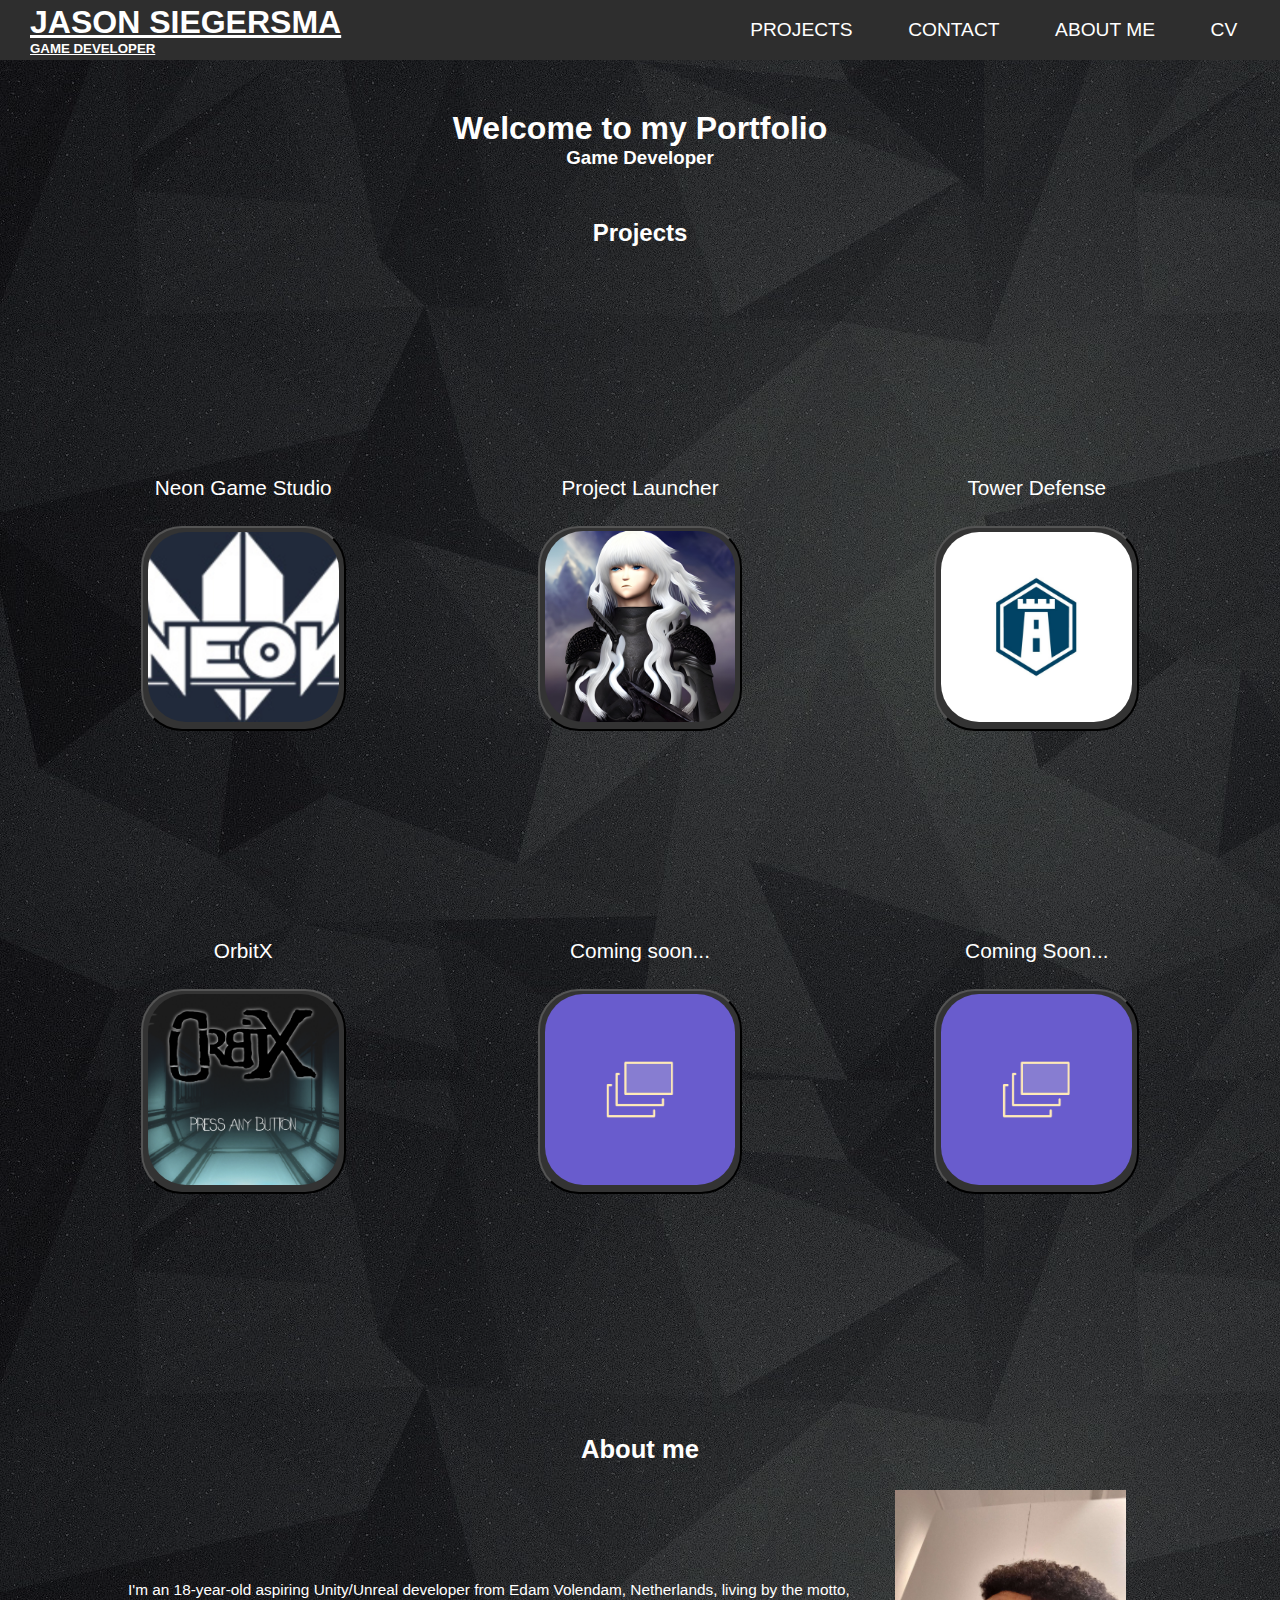
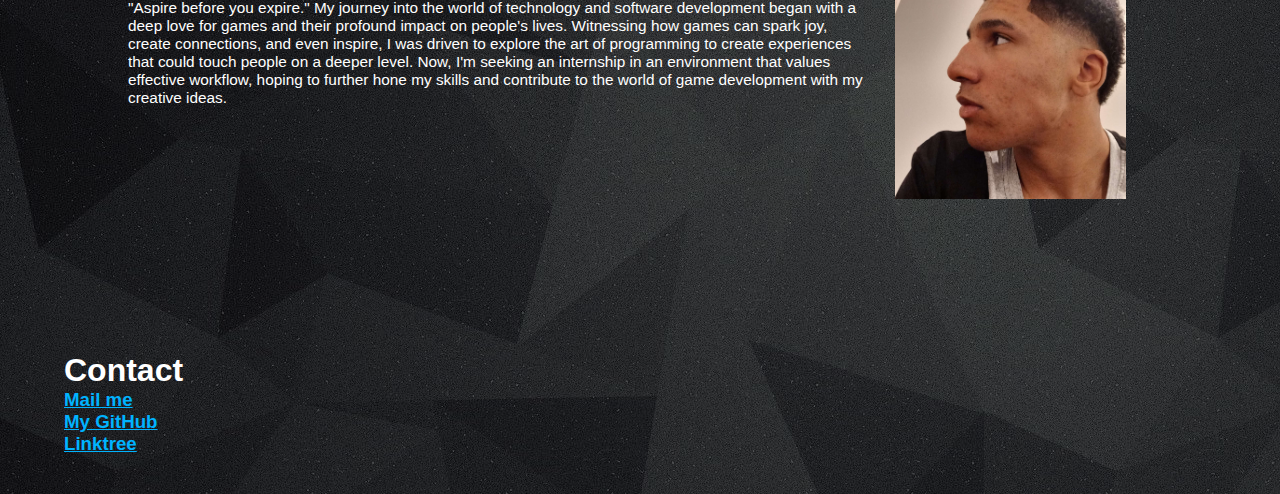
==== index.html @ 089be85c "some fixes and added CV button" ====
<!DOCTYPE html>
<html lang="en">

<head>
    <meta charset="UTF-8">
    <meta http-equiv="X-UA-Compatible" content="IE=edge">
    <meta name="viewport" content="width=device-width, initial-scale=1.0">
    <title>Jason Siegersma</title>
    <link rel="stylesheet" href="Style.css">
    <script defer src="modal.js"></script>
</head>

<body>
    <nav>
        <a href="index.html" class="homepageredirect">
            <h1 class="name">
                Jason Siegersma
            </h1>
            <h5>Game Developer</h5>
        </a>
        <div class="menu">
            <a class="nav-items" href="#projects">Projects</a>
            <a class="nav-items" href="#contact">Contact</a>
            <a class="nav-items" href="#bottomsection">About Me</a>
            <a class="nav-items" href="img/CV.png">CV</a>
        </div>

    </nav>
    <div class="introHeader">
        <h1>
            Welcome to my Portfolio
        </h1>
        <h3>
            Game Developer
        </h3>
    </div>


    <div id="projects" class="projects">
        <h2>Projects</h2>
        <div class="project-wrapper">
            <div class="projects-inner">
                <div class="proj-container">
                    <p class="title">Neon Game Studio</p>
                    <a href="NGSproject.html">
                        <button id="myBtn" class="myBtn"><img class="modal-image"
                                src="img/neongamestudiologo.jpg"></button>
                    </a>
                    <div id="myModal" class="modal">
                        <div class="modal-content">`
                            <span id="close" class="close">&times;</span>




                        </div>
                    </div>
                </div>
            </div>

            <div class="projects-inner">
                <div class="proj-container">
                    <p class="title">Project Launcher</p>
                    <button id="myBtn2" class="myBtn"><img class="modal-image" src="img/gamelauncher.jpg"></button>
                    <div id="myModal2" class="modal">
                        <div class="modal-content">
                            <span id="close" class="close2">&times;</span>
                            <h1 class="modal-title">Game Launcher
                            </h1>
                            <ul class="box">
                                <div>
                                    <h2>Intro</h2>
                                    <div class="modal-island">
                                        <p class="modal-text">
                                            The development of the game launcher in C# was quite a challenge, but I
                                            managed to make some great strides. I chose C# initially because it works
                                            well with the Unreal Engine, which is what I used for the game. I had to
                                            work with the WebClient class and the GitHub API to make the downloading and
                                            extraction process smooth.

                                            <br>
                                            <br>

                                            At the beginning, I had to set up the environment carefully and make sure
                                            the UI components were working smoothly. One of the trickiest parts was
                                            getting the download feature right. I had to figure out how to handle file
                                            downloads, extractions, and potential errors. Adding the SaveFileDialog was
                                            a game-changer because it made it possible for users to choose where to save
                                            their downloads.
                                        </p>
                                        <div class="modal-imgs">
                                            <img src="img/GameLauncher/GameBoot.jpg" />
                                        </div>
                                        <br>
                                        <br>
                                    </div>
                                    <h2>Development</h2>
                                    <div class="modal-island">
                                        <p class="modal-text">
                                            As the development process unfolded, ensuring seamless compatibility of
                                            various components, including the progress bar, necessitated persistent
                                            troubleshooting and diligent debugging efforts. Moreover, the intricate
                                            handling of exceptions, notably the NullReferenceException, demanded a
                                            comprehensive understanding of the code's intricacies and meticulous
                                            attention to detail.

                                            <br>
                                            <br>

                                            As we kept working, we ran into some issues with the progress bar and had to
                                            spend some time troubleshooting and debugging(The progress bar will be
                                            readded later). Dealing with exceptions like
                                            the NullReferenceException was a bit tricky, and we had to pay close
                                            attention to the details in the code.
                                        </p>
                                        <div class="modal-imgs">
                                            <img src="img/GameLauncher/Gamelauncher.jpg" />
                                        </div>
                                    </div>
                                    <h2>Code/Conclusion</h2>
                                    <div class="modal-island">
                                        <p class="modal-text">
                                            We also had some trouble with files getting locked during the build process.
                                            It taught us the importance of managing resources properly and handling file
                                            access carefully. We had to go deep into the build process to make sure
                                            nothing was causing problems.

                                            <br>
                                            <br>

                                            Despite these challenges, we adopted an iterative approach, did a lot of
                                            testing, and learned a great deal about C# and the GitHub API. This project
                                            has really shown us the importance of perseverance, creative
                                            problem-solving, and paying attention to detail, especially in a
                                            college-level software development setting.
                                        </p>
                                        <div class="modal-imgs">
                                            <img src="img/GameLauncher/GLCode.jpg" />
                                        </div>
                                    </div>
                                    <a href="https://github.com/j5x/ProjectLauncher" target="_blank">GitHub</a>
                                </div>
                            </ul>
                        </div>
                    </div>
                </div>
            </div>

            <div class="projects-inner">
                <div class="proj-container">
                    <p class="title">Tower Defense</p>
                    <button id="myBtn3" class="myBtn"><img class="modal-image" src="img/towerdefenselogo.jpg"></button>
                    <div id="myModal3" class="modal">
                        <div class="modal-content">
                            <span class="close3" id="close">&times;</span>
                            <h1 class="modal-title">Tower Defense</h1>
                            <h5 class="modal-subtitle">-College Project-</h5>
                            <a href="https://github.com/j5x/BO-TD" target="_blank">GitHub</a>
                            <h1>Tower Defense Game</h1>
                            <br>
                            <h2>Introduction</h2>
                            <div class="modal-island">
                                <p class="modal-text">


                                    Developing the Tower Defense game in Unity presented various challenges that I
                                    successfully tackled. I opted for Unity as it provides a versatile platform for game
                                    development. Understanding the intricacies of the Unity engine and C# programming
                                    was
                                    fundamental in creating a smooth gaming experience. Implementing effective tower
                                    management systems and enemy AI were key highlights of the development process.
                                </p>
                                <div class="modal-imgs">
                                    <img src="img/towerdefense.PNG" />
                                </div>
                            </div>

                            <h2>Development</h2>
                            <div class="modal-island">
                                <p class="modal-text">

                                    Throughout the development phase, ensuring seamless integration of diverse game
                                    components such as tower mechanics, enemy behavior, and wave spawning required
                                    meticulous debugging and persistent testing. Handling complex AI behaviors and
                                    optimizing game performance were essential aspects that I focused on during the
                                    development process.

                                    The iterative approach adopted during the game's construction allowed for thorough
                                    testing and debugging, resulting in a robust and engaging gameplay experience for
                                    users.
                                    Addressing performance bottlenecks and refining gameplay mechanics were integral
                                    parts
                                    of the development journey.
                                </p>
                                <div class="modal-imgs">
                                    <img src="img/TowerDefense/EnemySpawnercode.png" />
                                </div>
                            </div>
                            <h2> Conclusion </h2>
                            <div class="modal-island">
                                <p class="modal-text">

                                    Developing the Tower Defense game was a valuable learning experience, showcasing my
                                    ability to navigate complex game development challenges. The project highlighted the
                                    significance of comprehensive testing, effective debugging, and a deep understanding
                                    of
                                    Unity and C# programming principles. It underscored the importance of perseverance
                                    and
                                    attention to detail in delivering a high-quality gaming experience for players.
                                </p>
                                <div class="modal-imgs">
                                    <img src="img/TowerDefense/Bulletcode.png" />
                                </div>
                            </div>

                        </div>
                    </div>
                </div>
            </div>

            <div class="projects-inner">
                <div class="proj-container">
                    <p class="title">OrbitX</p>
                    <button id="myBtn1" class="myBtn"><img class="modal-image" src="img/orbitx.png"></button>
                    <div id="myModal1" class="modal">
                        <div class="modal-content">
                            <span id="close" class="close1">&times;</span>
                            <h1 class="modal-title">OrbitX</h1>
                            <ul class="box">
                                <div>
                                    <h2>BO-Space Project: Adventure Horror Game</h2>
                                    <div class="modal-island">
                                        <p class="modal-text">



                                            The BO-Space project was a collaborative effort assigned to a group of Game
                                            Developers and Artists, tasked with creating a game within 8 weeks to
                                            showcase their current skills. As part of Group 9, we embarked on developing
                                            an Adventure Horror game, with the overarching theme centered around space
                                            exploration. Our collective aim was to deliver an immersive gaming
                                            experience that would resonate with players and push the boundaries of our
                                            capabilities.

                                        </p>
                                        <div class="modal-imgs">
                                            <img src="img/orbitx.png" />
                                        </div>
                                    </div>
                                    <h2>Development</h2>
                                    <div class="modal-island">
                                        <p class="modal-text">

                                            During the development phase, my primary focus revolved around crafting the
                                            game's AI and defining its behavior to create an intense and gripping
                                            gameplay experience. Leveraging my expertise in AI programming, I dedicated
                                            myself to designing and implementing complex AI systems that were integral
                                            to the game's suspenseful and immersive atmosphere. I collaborated closely
                                            with the team to ensure that the AI seamlessly integrated with the game's
                                            narrative and mechanics, contributing to a cohesive and engaging player
                                            experience.
                                        </p>
                                        <div class="modal-imgs">
                                            <iframe width="560" height="315"
                                                src="https://www.youtube.com/embed/pBwwZd9RuRs?si=XeWOAHSLZca20SJA"
                                                title="YouTube video player" frameborder="0"
                                                allow="accelerometer; autoplay; clipboard-write; encrypted-media; gyroscope; picture-in-picture; web-share"
                                                allowfullscreen></iframe>
                                        </div>

                                    </div>
                                    <a href="https://github.com/MikeHuijgen/BO_Space" target="_blank">GitHub</a>
                                </div>
                            </ul>
                        </div>
                    </div>
                </div>
            </div>

            <div class="projects-inner">
                <div class="proj-container">
                    <p class="title">Coming soon...</p>
                    <button id="myBtn4" class="myBtn"><img class="modal-image" src="img/placeholder-image.png"></button>
                    <div id="myModal4" class="modal">
                        <div class="modal-content">
                            <span class="close4" id="close">&times;</span>
                            <h1 class="modal-title">Coming Soon...</h1>
                            <h5 class="modal-subtitle">-Coming Soon...</h5>
                            <br></br>
                            <p class="modal-text"></p>
                        </div>
                    </div>
                </div>
            </div>
            <div class="projects-inner">
                <div class="proj-container">
                    <p class="title">Coming Soon...</p>
                    <button id="myBtn5" class="myBtn"><img class="modal-image" src="img/placeholder-image.png"></button>
                    <div id="myModal5" class="modal">
                        <div class="modal-content">
                            <span class="close5" id="close">&times;</span>
                            <h1 class="modal-title">Coming Soon...</h1>
                            <h5 class="modal-subtitle">Coming Soon...</h5>
                            <br></br>
                            <p class="modal-text"></p>
                        </div>
                    </div>
                </div>
            </div>
        </div>
    </div>
    <div class="middlesection">

    </div>

    <div id="bottomsection">
        <h1>About me</h1>
        <div class="aboutMe">
            <p>
                I'm an 18-year-old aspiring Unity/Unreal developer from Edam Volendam, Netherlands, living by the
                motto, "Aspire before you expire."
                My journey into the world of technology and software development
                began with a deep love for games and their profound impact on people's lives. Witnessing how games
                can
                spark joy, create connections, and even inspire, I was driven to explore the art of programming to
                create experiences that could touch people on a deeper level. Now, I'm seeking an internship in an
                environment that values effective workflow, hoping to further hone my skills and contribute to the world
                of game development with my creative ideas. 
            </p>
            <img src="img/juslikemefr.png" />

        </div>


        <footer class="footer" id="contact">
            <h1 id="contact-info">Contact</h1>
            <h3 id="contacth3">
                <a href="siegersmajason@gmail.com">Mail me</a>
                <br>
                <a href="https://github.com/j5x">My GitHub</a>
                <br>
                <a href="https://linktr.ee/jsnx2k">Linktree</a>

            </h3>
            
        </footer>
    </div>
</body>

</html>
---- Style.css ----
body {
    background-color: rgb(20, 20, 120);
    background-size: cover;
    background: linear-gradient(rgba(0, 0, 0, 0.6), rgba(0, 0, 0, 0.6)), url("img/greybackground.jpg");
    font-family: sans-serif;
    color: white;
    
}

* {
    box-sizing: border-box;
    margin: 0;
    padding: 0;
    font-family: 'Gill Sans', 'Gill Sans MT', Calibri, 'Trebuchet MS', sans-serif;

}

a{
    color: rgb(0, 179, 255);
    
}
a:hover{
    background-color: rgba(255, 255, 255, 0.349);
}
.homepageredirect{
    color: white;
}



nav {
    display: block;
    left: 0;
    top: 0;
    text-transform: uppercase;
    padding: 30px;
    position: sticky;
    z-index: 1;
    display: flex;
    flex-direction: row;
    justify-content: space-between;
    align-items: center;
    background: rgb(46, 46, 46);
    height: 5vh;
    margin-bottom: 2%;
}
.menu{
    background: none;
    display: flex;
    flex-direction: row;
    gap: 30px;

}
.nav-items{
    background: none;
    color: white;
    text-decoration: none;
    font-size: 120%;
    padding: 1vw;
}

.nav-items:hover{
    cursor: pointer;
    text-decoration: underline;

}
.introHeader {
    text-align: center;
    margin: 50px;
}


.projects{
    width: 100%;
    padding-bottom: 5vw;
    color:white;    
}

.projects>h2 {
    text-align: center;
    
}
.projects>h3{
    text-align:center;
    padding: 1vw;
}
.project-wrapper{
    display: grid;
    justify-content: space-evenly;
    grid-template-columns: repeat(3, 1fr);
    gap: 1vw;
    
    padding: 4vw;
}

.projects-inner {
    height: 50vh;
    display: flex;
    justify-content: center;
    width: 100%;
    align-items: center;
}

.proj-container>.title {
    margin-top: .5vw;
    font-size: 130%;

}


.proj-container {
    margin-top: 20vh;
    display: flex;
    flex-flow: column;
    justify-content: center;
    align-items: center;
    padding: 5vw;
    

}
.modal {
    display: none;
    position: fixed;
    z-index: 1;
    padding-top: 5vw;
    left: 0;
    top: 0;
    width: 100%;
    height: 100%;
    overflow: auto;
    background-color: rgb(0, 0, 0);
    background-color: rgba(0, 0, 0, 0.4);
    
}
.box{
    display: flex;
}
.boxlist{
    display: flex;
    align-items: flex-end;
    flex-direction: column;
}
.modal-content {
    background-color: #333;
    margin: auto;
    display: flex;
    flex-direction: column;
    padding: 2vw;
    border: 1px solid #888;
    width: 80%;
    height: auto;
    font-size: 20px;
    align-items: flex-start;
    
}
.modal-content > ul{
    padding: 10px;
    
    
}

.modal-island {
    display: flex;
    flex-wrap: wrap;
}

.modal-island .modal-text {
    flex: 3 300px;
    padding: 15px;

}

.modal-island .modal-imgs {
    flex: 1 280px;
    display: flex;
    flex-wrap: wrap;
}

.modal-island .modal-imgs > img {
    max-width: 100%;
}



.modal-subtitle{
    margin-top: 5px;
}


#close {
    color: #aaaaaa;
    align-self: flex-end;
    float: right;
    font-size: 28px;
    font-weight: bold;
  }
  .close:hover,
.close:focus {
  color: #000;
  text-decoration: none;
  cursor: pointer;
}

.myBtn:hover{
    transform: scale(1.05);   
}

.myBtn{
    aspect-ratio: 1/1;
    border-radius: 20%;
    background-color: #333;
    margin:2vw;
    transition: 100ms;
}

.modal-image{
    width: 95%;
    height: 95%;
    border-radius: 20%;
    object-fit: cover;
}

.image-container {
    position: fixed;
    inset: 0;
    z-index: -1;
    display: flex;
    justify-content: center;
    align-items: center;
    background:rgba(0, 0, 0, 0.71);
}
.image-container.active {
    z-index: 99;
}
.middlesection{
    height: 5vh;
}
#bottomsection{
    display: flex;
    flex-direction: column;
    align-items: center;
   
}

#bottomsection > h1{
    padding-top: 5vw;
    font-size: 2vw;
}

.aboutMe{
    height: 40vh;
    padding: 10vw;
    display: flex;
    align-items: center;
    font-size:1.2vw;


    
}
.aboutMe > img{
    max-width:40vw;
    height: 40vh;
    padding: 2vw;
    
}
.aboutMe > p{
    font-size: 1.2vw;
}
.footer{
   display: flex;
   flex-direction: column;
   padding-left: 5vw;
   padding-top: 10vw;
   padding-bottom: 3vw;
   
   align-self: flex-start;
   
 
   
}
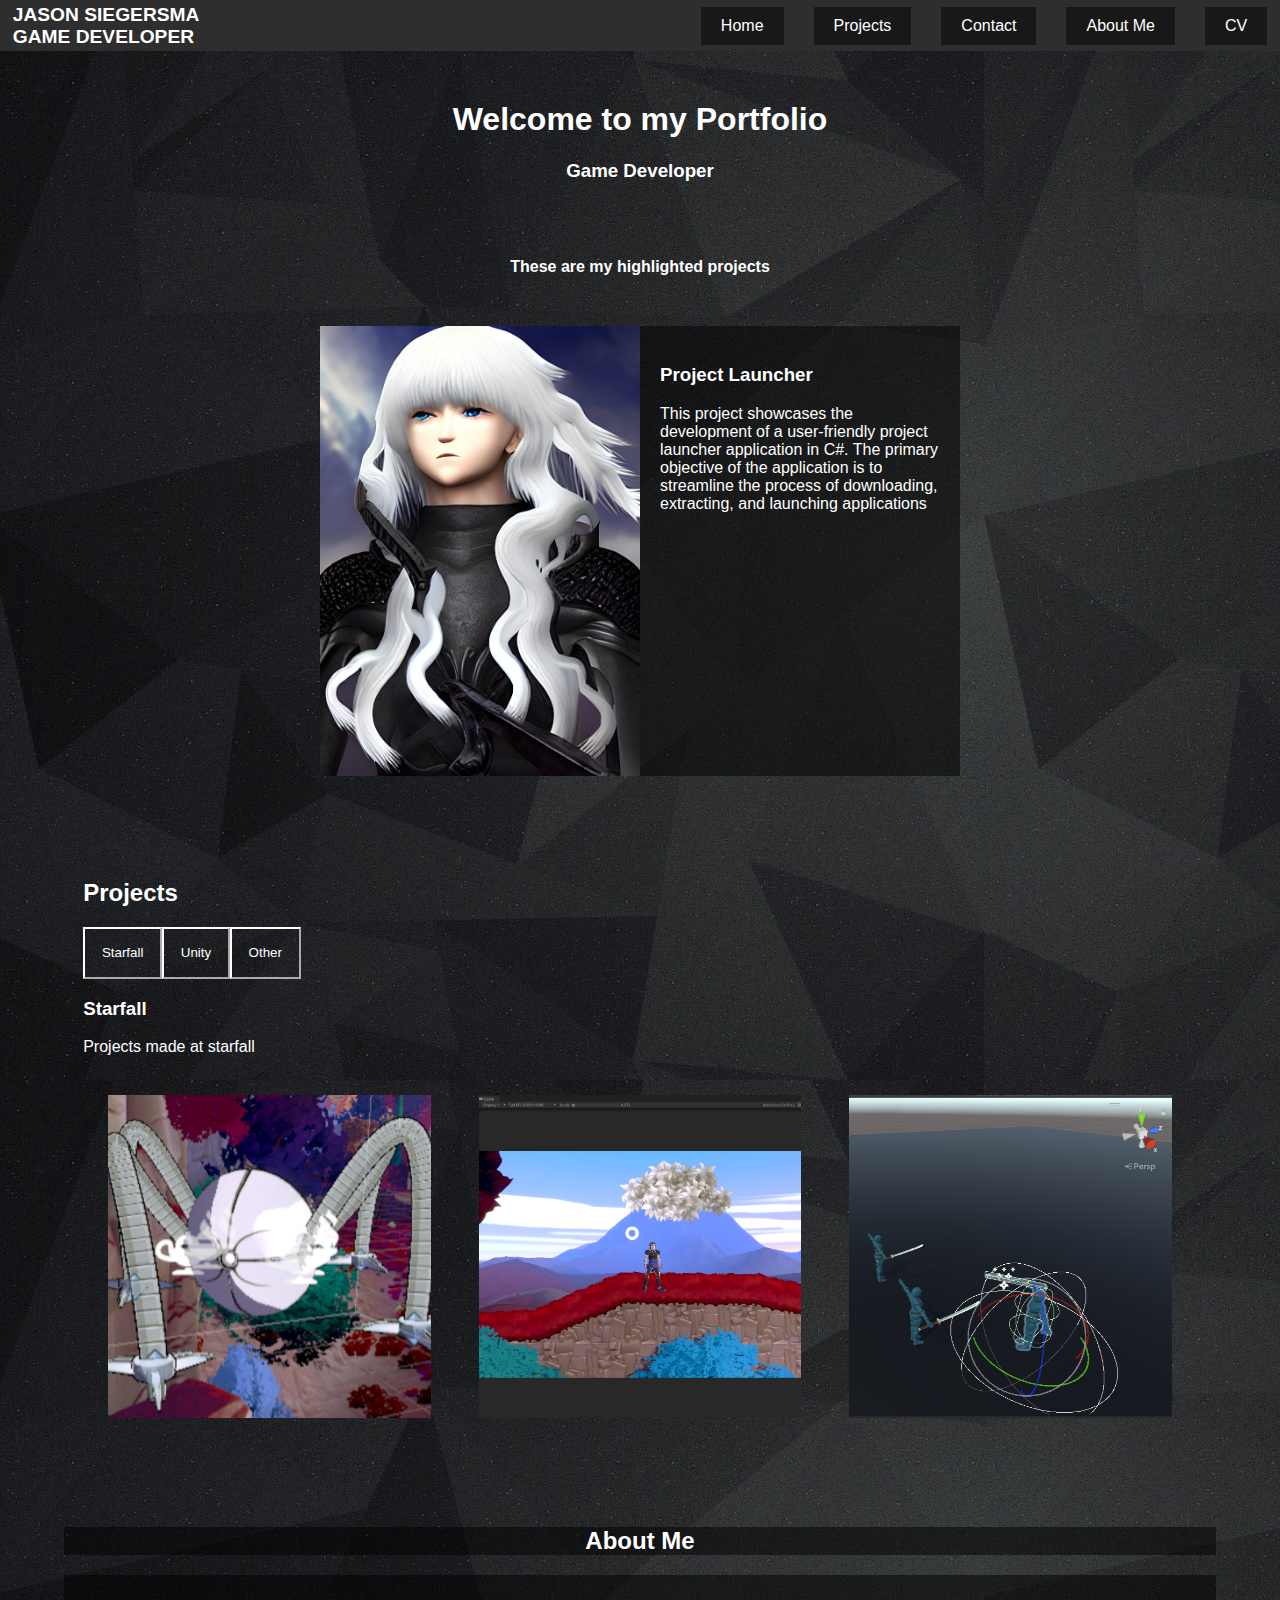
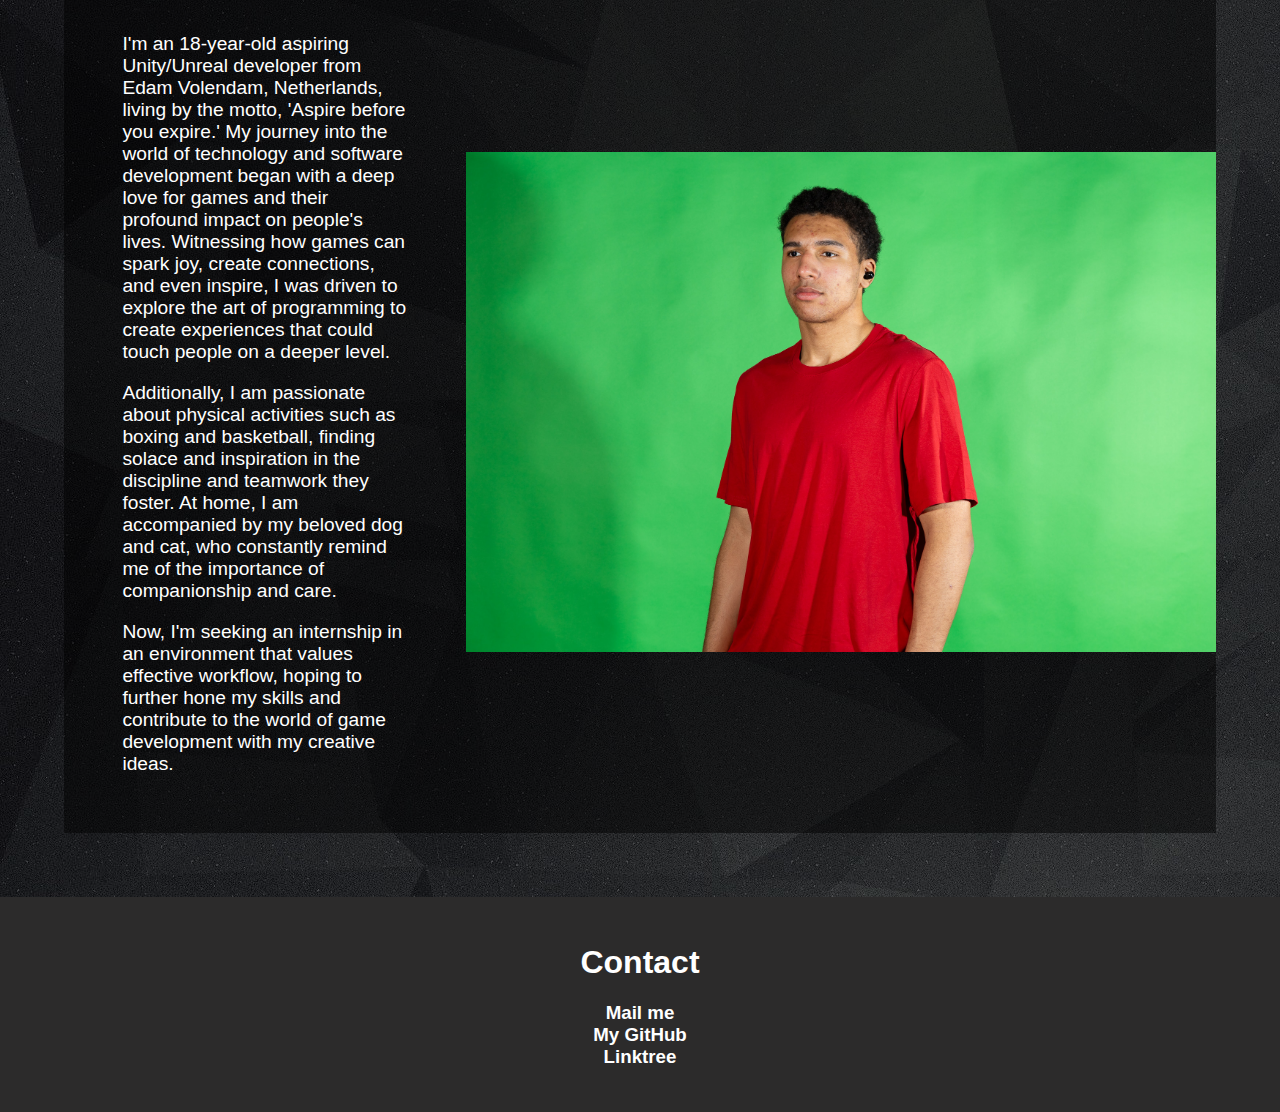
==== commit 11d74848: "Finalized product" ====
--- a/index.html
+++ b/index.html
@@ -6,26 +6,31 @@
     <meta http-equiv="X-UA-Compatible" content="IE=edge">
     <meta name="viewport" content="width=device-width, initial-scale=1.0">
     <title>Jason Siegersma</title>
-    <link rel="stylesheet" href="Style.css">
-    <script defer src="modal.js"></script>
+    <link rel="stylesheet" href="style2.css">
+    <script defer src="script.js"></script>
 </head>
 
 <body>
     <nav>
-        <a href="index.html" class="homepageredirect">
-            <h1 class="name">
-                Jason Siegersma
-            </h1>
-            <h5>Game Developer</h5>
-        </a>
+        <div class="name">
+            <a href="index.html">
+                <h2>Jason Siegersma <br> Game Developer
+                </h2>
+            </a>
+        </div>
         <div class="menu">
-            <a class="nav-items" href="#projects">Projects</a>
-            <a class="nav-items" href="#contact">Contact</a>
-            <a class="nav-items" href="#bottomsection">About Me</a>
+            <button class="nav-items" onclick="window.location.href='index.html'">Home</button>
+            <button class="nav-items" onclick="window.location.href='#services'">Projects</button>
+            <button class="nav-items" onclick="window.location.href='#contact'">Contact</button>
+            <button class="nav-items" onclick="window.location.href='#about'">About Me</button>
             <a class="nav-items" href="img/CV.png">CV</a>
         </div>
 
     </nav>
+
+
+
+
     <div class="introHeader">
         <h1>
             Welcome to my Portfolio
@@ -33,317 +38,168 @@
         <h3>
             Game Developer
         </h3>
-    </div>
-
-
-    <div id="projects" class="projects">
-        <h2>Projects</h2>
-        <div class="project-wrapper">
-            <div class="projects-inner">
-                <div class="proj-container">
-                    <p class="title">Neon Game Studio</p>
-                    <a href="NGSproject.html">
-                        <button id="myBtn" class="myBtn"><img class="modal-image"
-                                src="img/neongamestudiologo.jpg"></button>
-                    </a>
-                    <div id="myModal" class="modal">
-                        <div class="modal-content">`
-                            <span id="close" class="close">&times;</span>
-
-
-
-
-                        </div>
+        <br>
+        <br>
+        <h4>These are my highlighted projects</h4>
+    </div>
+    <div class="slider-container">
+        <div class="slider-content">
+            <a href="projectlauncher.html">
+                <div class="slide-content">
+                    <img src="img/gamelauncher.jpg" alt="Image 1">
+                    <div class="text-content">
+                        <h3>Project Launcher</h3>
+                        <p>This project showcases the development of a user-friendly project launcher application in C#.
+                            The primary objective of the application is to streamline the process of downloading,
+                            extracting, and launching applications</p>
                     </div>
                 </div>
-            </div>
-
-            <div class="projects-inner">
-                <div class="proj-container">
-                    <p class="title">Project Launcher</p>
-                    <button id="myBtn2" class="myBtn"><img class="modal-image" src="img/gamelauncher.jpg"></button>
-                    <div id="myModal2" class="modal">
-                        <div class="modal-content">
-                            <span id="close" class="close2">&times;</span>
-                            <h1 class="modal-title">Game Launcher
-                            </h1>
-                            <ul class="box">
-                                <div>
-                                    <h2>Intro</h2>
-                                    <div class="modal-island">
-                                        <p class="modal-text">
-                                            The development of the game launcher in C# was quite a challenge, but I
-                                            managed to make some great strides. I chose C# initially because it works
-                                            well with the Unreal Engine, which is what I used for the game. I had to
-                                            work with the WebClient class and the GitHub API to make the downloading and
-                                            extraction process smooth.
-
-                                            <br>
-                                            <br>
-
-                                            At the beginning, I had to set up the environment carefully and make sure
-                                            the UI components were working smoothly. One of the trickiest parts was
-                                            getting the download feature right. I had to figure out how to handle file
-                                            downloads, extractions, and potential errors. Adding the SaveFileDialog was
-                                            a game-changer because it made it possible for users to choose where to save
-                                            their downloads.
-                                        </p>
-                                        <div class="modal-imgs">
-                                            <img src="img/GameLauncher/GameBoot.jpg" />
-                                        </div>
-                                        <br>
-                                        <br>
-                                    </div>
-                                    <h2>Development</h2>
-                                    <div class="modal-island">
-                                        <p class="modal-text">
-                                            As the development process unfolded, ensuring seamless compatibility of
-                                            various components, including the progress bar, necessitated persistent
-                                            troubleshooting and diligent debugging efforts. Moreover, the intricate
-                                            handling of exceptions, notably the NullReferenceException, demanded a
-                                            comprehensive understanding of the code's intricacies and meticulous
-                                            attention to detail.
-
-                                            <br>
-                                            <br>
-
-                                            As we kept working, we ran into some issues with the progress bar and had to
-                                            spend some time troubleshooting and debugging(The progress bar will be
-                                            readded later). Dealing with exceptions like
-                                            the NullReferenceException was a bit tricky, and we had to pay close
-                                            attention to the details in the code.
-                                        </p>
-                                        <div class="modal-imgs">
-                                            <img src="img/GameLauncher/Gamelauncher.jpg" />
-                                        </div>
-                                    </div>
-                                    <h2>Code/Conclusion</h2>
-                                    <div class="modal-island">
-                                        <p class="modal-text">
-                                            We also had some trouble with files getting locked during the build process.
-                                            It taught us the importance of managing resources properly and handling file
-                                            access carefully. We had to go deep into the build process to make sure
-                                            nothing was causing problems.
-
-                                            <br>
-                                            <br>
-
-                                            Despite these challenges, we adopted an iterative approach, did a lot of
-                                            testing, and learned a great deal about C# and the GitHub API. This project
-                                            has really shown us the importance of perseverance, creative
-                                            problem-solving, and paying attention to detail, especially in a
-                                            college-level software development setting.
-                                        </p>
-                                        <div class="modal-imgs">
-                                            <img src="img/GameLauncher/GLCode.jpg" />
-                                        </div>
-                                    </div>
-                                    <a href="https://github.com/j5x/ProjectLauncher" target="_blank">GitHub</a>
-                                </div>
-                            </ul>
-                        </div>
+            </a>
+        </div>
+    </div>
+    <div class="slider-container">
+        <div class="slider-content">
+            <a href="#services">
+                <div class="slide-content">
+                    <img src="img/neongamestudiologo.jpg" alt="Image 1">
+                    <div class="text-content">
+                        <h3>Neon Game Studio</h3>
+                        <p>Our Unannounced Game as a Service is a 2D Metroidvania experience for local co-op play,
+                            inspired by beloved 1980s cartoons.
+                            It operates as a constantly evolving game, offering an expanding open world, engaging
+                            storylines, and character customization.
+                            Join up to 4 players as you embark on cooperative adventures and exciting missions,
+                            uncovering the mysteries of the game's world while customizing your characters with 1980s
+                            nostalgia.</p>
                     </div>
                 </div>
-            </div>
-
-            <div class="projects-inner">
-                <div class="proj-container">
-                    <p class="title">Tower Defense</p>
-                    <button id="myBtn3" class="myBtn"><img class="modal-image" src="img/towerdefenselogo.jpg"></button>
-                    <div id="myModal3" class="modal">
-                        <div class="modal-content">
-                            <span class="close3" id="close">&times;</span>
-                            <h1 class="modal-title">Tower Defense</h1>
-                            <h5 class="modal-subtitle">-College Project-</h5>
-                            <a href="https://github.com/j5x/BO-TD" target="_blank">GitHub</a>
-                            <h1>Tower Defense Game</h1>
-                            <br>
-                            <h2>Introduction</h2>
-                            <div class="modal-island">
-                                <p class="modal-text">
-
-
-                                    Developing the Tower Defense game in Unity presented various challenges that I
-                                    successfully tackled. I opted for Unity as it provides a versatile platform for game
-                                    development. Understanding the intricacies of the Unity engine and C# programming
-                                    was
-                                    fundamental in creating a smooth gaming experience. Implementing effective tower
-                                    management systems and enemy AI were key highlights of the development process.
-                                </p>
-                                <div class="modal-imgs">
-                                    <img src="img/towerdefense.PNG" />
-                                </div>
-                            </div>
-
-                            <h2>Development</h2>
-                            <div class="modal-island">
-                                <p class="modal-text">
-
-                                    Throughout the development phase, ensuring seamless integration of diverse game
-                                    components such as tower mechanics, enemy behavior, and wave spawning required
-                                    meticulous debugging and persistent testing. Handling complex AI behaviors and
-                                    optimizing game performance were essential aspects that I focused on during the
-                                    development process.
-
-                                    The iterative approach adopted during the game's construction allowed for thorough
-                                    testing and debugging, resulting in a robust and engaging gameplay experience for
-                                    users.
-                                    Addressing performance bottlenecks and refining gameplay mechanics were integral
-                                    parts
-                                    of the development journey.
-                                </p>
-                                <div class="modal-imgs">
-                                    <img src="img/TowerDefense/EnemySpawnercode.png" />
-                                </div>
-                            </div>
-                            <h2> Conclusion </h2>
-                            <div class="modal-island">
-                                <p class="modal-text">
-
-                                    Developing the Tower Defense game was a valuable learning experience, showcasing my
-                                    ability to navigate complex game development challenges. The project highlighted the
-                                    significance of comprehensive testing, effective debugging, and a deep understanding
-                                    of
-                                    Unity and C# programming principles. It underscored the importance of perseverance
-                                    and
-                                    attention to detail in delivering a high-quality gaming experience for players.
-                                </p>
-                                <div class="modal-imgs">
-                                    <img src="img/TowerDefense/Bulletcode.png" />
-                                </div>
-                            </div>
-
-                        </div>
+            </a>
+        </div>
+    </div>
+
+    <div class="slider-container">
+        <div class="slider-content">
+            <a href="Bo-Space.html">
+                <div class="slide-content">
+                    <img src="img/OrbitX/orbitx.png" alt="Image 1">
+                    <div class="text-content">
+                        <h3>OrbitX</h3>
+                        <p>The BO-Space project was a collaborative effort assigned to a group of Game Developers and
+                            Artists, tasked with creating a game within 8 weeks to showcase their current skills. As
+                            part of Group 9, we embarked on developing an Adventure Horror game, with the overarching
+                            theme centered around space exploration. Our collective aim was to deliver an immersive
+                            gaming experience that would resonate with players and push the boundaries of our
+                            capabilities.</p>
                     </div>
                 </div>
-            </div>
-
-            <div class="projects-inner">
-                <div class="proj-container">
-                    <p class="title">OrbitX</p>
-                    <button id="myBtn1" class="myBtn"><img class="modal-image" src="img/orbitx.png"></button>
-                    <div id="myModal1" class="modal">
-                        <div class="modal-content">
-                            <span id="close" class="close1">&times;</span>
-                            <h1 class="modal-title">OrbitX</h1>
-                            <ul class="box">
-                                <div>
-                                    <h2>BO-Space Project: Adventure Horror Game</h2>
-                                    <div class="modal-island">
-                                        <p class="modal-text">
-
-
-
-                                            The BO-Space project was a collaborative effort assigned to a group of Game
-                                            Developers and Artists, tasked with creating a game within 8 weeks to
-                                            showcase their current skills. As part of Group 9, we embarked on developing
-                                            an Adventure Horror game, with the overarching theme centered around space
-                                            exploration. Our collective aim was to deliver an immersive gaming
-                                            experience that would resonate with players and push the boundaries of our
-                                            capabilities.
-
-                                        </p>
-                                        <div class="modal-imgs">
-                                            <img src="img/orbitx.png" />
-                                        </div>
-                                    </div>
-                                    <h2>Development</h2>
-                                    <div class="modal-island">
-                                        <p class="modal-text">
-
-                                            During the development phase, my primary focus revolved around crafting the
-                                            game's AI and defining its behavior to create an intense and gripping
-                                            gameplay experience. Leveraging my expertise in AI programming, I dedicated
-                                            myself to designing and implementing complex AI systems that were integral
-                                            to the game's suspenseful and immersive atmosphere. I collaborated closely
-                                            with the team to ensure that the AI seamlessly integrated with the game's
-                                            narrative and mechanics, contributing to a cohesive and engaging player
-                                            experience.
-                                        </p>
-                                        <div class="modal-imgs">
-                                            <iframe width="560" height="315"
-                                                src="https://www.youtube.com/embed/pBwwZd9RuRs?si=XeWOAHSLZca20SJA"
-                                                title="YouTube video player" frameborder="0"
-                                                allow="accelerometer; autoplay; clipboard-write; encrypted-media; gyroscope; picture-in-picture; web-share"
-                                                allowfullscreen></iframe>
-                                        </div>
-
-                                    </div>
-                                    <a href="https://github.com/MikeHuijgen/BO_Space" target="_blank">GitHub</a>
-                                </div>
-                            </ul>
-                        </div>
-                    </div>
-                </div>
-            </div>
-
-            <div class="projects-inner">
-                <div class="proj-container">
-                    <p class="title">Coming soon...</p>
-                    <button id="myBtn4" class="myBtn"><img class="modal-image" src="img/placeholder-image.png"></button>
-                    <div id="myModal4" class="modal">
-                        <div class="modal-content">
-                            <span class="close4" id="close">&times;</span>
-                            <h1 class="modal-title">Coming Soon...</h1>
-                            <h5 class="modal-subtitle">-Coming Soon...</h5>
-                            <br></br>
-                            <p class="modal-text"></p>
-                        </div>
-                    </div>
-                </div>
-            </div>
-            <div class="projects-inner">
-                <div class="proj-container">
-                    <p class="title">Coming Soon...</p>
-                    <button id="myBtn5" class="myBtn"><img class="modal-image" src="img/placeholder-image.png"></button>
-                    <div id="myModal5" class="modal">
-                        <div class="modal-content">
-                            <span class="close5" id="close">&times;</span>
-                            <h1 class="modal-title">Coming Soon...</h1>
-                            <h5 class="modal-subtitle">Coming Soon...</h5>
-                            <br></br>
-                            <p class="modal-text"></p>
-                        </div>
-                    </div>
-                </div>
-            </div>
-        </div>
-    </div>
-    <div class="middlesection">
-
-    </div>
-
-    <div id="bottomsection">
-        <h1>About me</h1>
-        <div class="aboutMe">
-            <p>
-                I'm an 18-year-old aspiring Unity/Unreal developer from Edam Volendam, Netherlands, living by the
-                motto, "Aspire before you expire."
-                My journey into the world of technology and software development
-                began with a deep love for games and their profound impact on people's lives. Witnessing how games
-                can
-                spark joy, create connections, and even inspire, I was driven to explore the art of programming to
-                create experiences that could touch people on a deeper level. Now, I'm seeking an internship in an
-                environment that values effective workflow, hoping to further hone my skills and contribute to the world
-                of game development with my creative ideas. 
-            </p>
-            <img src="img/juslikemefr.png" />
-
-        </div>
-
-
-        <footer class="footer" id="contact">
-            <h1 id="contact-info">Contact</h1>
-            <h3 id="contacth3">
-                <a href="siegersmajason@gmail.com">Mail me</a>
-                <br>
-                <a href="https://github.com/j5x">My GitHub</a>
-                <br>
-                <a href="https://linktr.ee/jsnx2k">Linktree</a>
-
-            </h3>
-            
-        </footer>
+            </a>
+        </div>
+    </div>
+
+
+
+
+
+
+    <section id="services">
+        <h2>Projects</h2>
+        <div class="tab">
+            <button class="tablinks" onclick="openTab(event, 'Service1')">Starfall</button>
+            <button class="tablinks" onclick="openTab(event, 'Service2')">Unity</button>
+            <button class="tablinks" onclick="openTab(event, 'Service3')">Other</button>
+        </div>
+
+        <div id="Service3" class="tabcontent">
+            <h3>Other programming languages</h3>
+            <p>Projects i made using different codes.</p>
+            <div class="image-container">
+                <a href="projectlauncher.html" class="image-link">
+                    <img src="img/gamelauncher.jpg" alt="">
+                    <div class="overlay">Project Launcher</div>
+                </a>
+                <a href="sitetemplate.html" class="image-link">
+                    <img src="img/htmlcssjs-overview.png" alt="">
+                    <div class="overlay">HTML/CSS/JS projects</div>
+                </a>
+            </div>
+        </div>
+
+        <div id="Service2" class="tabcontent">
+            <h3>Unity</h3>
+            <p>My Unity Projects</p>
+            <div class="image-container">
+                <a href="Bo-Space.html" class="image-link">
+                    <img src="img/OrbitX/orbitx.png" alt="">
+                    <div class="overlay">OrbitX</div>
+                </a>
+                <a href="TowerDefense.html" class="image-link">
+                    <img src="img/towerdefenselogo.jpg" alt="">
+                    <div class="overlay">TowerDefense</div>
+                </a>
+            </div>
+        </div>
+
+        <div id="Service1" class="tabcontent">
+            <h3>Starfall</h3>
+            <p>Projects made at starfall</p>
+            <div class="image-container">
+                <a href="ngsocto.html" class="image-link">
+                    <img src="img/Octo/octo.png" alt="">
+                    <div class="overlay">Octodrone</div>
+                </a>
+                <a href="ngsradial.html" class="image-link">
+                    <img src="img/Radial/RadialStamina.png" alt="">
+                    <div class="overlay">Radial Stamina</div>
+                </a>
+                <a href="ngsams.html" class="image-link">
+                    <img src="img/AdvancedMeleeSystem/ablockingandparryingradius.png" alt="">
+                    <div class="overlay">Advanced Melee System</div>
+                </a>
+            </div>
+
+    </section>
+
+
+    <section>
+        <h2 class="about-me">About Me</h2>
+        <div class="about-me">
+            <div class="about-me-content">
+                <p> I'm an 18-year-old aspiring Unity/Unreal developer from Edam Volendam, Netherlands, living by the
+                    motto, 'Aspire before you expire.' My journey into the world of technology and software development
+                    began with a deep love for games and their profound impact on people's lives. Witnessing how games
+                    can spark joy, create connections, and even inspire, I was driven to explore the art of programming
+                    to create experiences that could touch people on a deeper level.
+                </p>
+                <p>
+                    Additionally, I am passionate about physical activities such as boxing and basketball, finding
+                    solace and inspiration in the discipline and teamwork they foster. At home, I am accompanied by my
+                    beloved dog and cat, who constantly remind me of the importance of companionship and care.
+                </p>
+                <p>
+                    Now, I'm seeking an internship in an environment that values effective workflow, hoping to further
+                    hone my skills and contribute to the world of game development with my creative ideas.
+                </p>
+            </div>
+            <div class="about-me-image">
+                <img src="img/juslikemefr.png" alt="About Me Image">
+            </div>
+        </div>
+    </section>
+
+    <footer id="contact">
+        <h1>Contact</h1>
+        <h3>
+            <a href="siegersmajason@gmail.com" target="_blank">Mail me</a>
+            <br>
+            <a href="https://github.com/j5x" target="_blank">My GitHub</a>
+            <br>
+            <a href="https://linktr.ee/jsnx2k" target="_blank">Linktree</a>
+            <br>
+            <a href=""></a>
+
+        </h3>
+
+    </footer>
     </div>
 </body>
 
--- a/style2.css
+++ b/style2.css
@@ -0,0 +1,255 @@
+* {
+    color: white;
+}
+
+body {
+    font-family: Arial, Helvetica, sans-serif;
+    margin: 0;
+    background: linear-gradient(rgba(0, 0, 0, 0.6), rgba(0, 0, 0, 0.6)), url("img/greybackground.jpg");
+}
+a {
+    text-decoration: none;
+    
+  }
+.homepageredirect {
+    color: white;
+}
+
+nav {
+    display: block;
+    left: 0;
+    top: 0;
+    text-transform: uppercase;
+    position: sticky;
+    z-index: 1;
+    display: flex;
+    flex-direction: row;
+    justify-content: space-between;
+    align-items: center;
+    background: rgb(46, 46, 46);
+    height: 4vw;
+    margin-bottom: 2%;
+}
+
+.name {
+    font-size: 80%;
+    padding: 1vw;
+}
+
+.menu {
+    display: flex;
+    flex-direction: row;
+    gap: 30px;
+    margin-right: 1vw;
+}
+
+.nav-items {
+    display: inline-block;
+    background-color: #181818;
+    border: none;
+    color: white;
+    text-align: center;
+    font-size: 16px;
+    padding: 10px 20px;
+    cursor: pointer;
+    text-decoration: none;
+    transition: background-color 0.3s;
+
+}
+
+.nav-items:hover {
+    background-color: #4e4e4eb7;
+}
+
+.introHeader {
+    text-align: center;
+    margin: 50px;
+}
+
+.slider-container {
+    display: flex;
+    justify-content: center; /* Center items horizontally */
+    align-items: center; /* Center items vertically */
+    position: relative;
+    width: 50%;
+    margin: 0 auto;
+    overflow: hidden;
+    flex-direction: row;
+}
+
+.slide-content {
+    display: flex;
+    align-items: center; /* Align items vertically */
+    width: 100%; /* Adjust the width as needed */
+    height: 50vh; /* Adjust the height as needed */
+    margin: 0 auto;
+    text-align: left;
+    transition: transition 3s ease; /* Smooth transition for the slider */
+}
+
+.slide-content img {
+    width: 50%; /* Adjust the width as needed */
+    height: 100%; /* Make the height 100% of the container */
+    object-fit: cover; /* Maintain aspect ratio while covering the area */
+}
+
+.text-content {
+    width: 50%; /* Adjust the width as needed */
+    height: 100%; /* Make the height 100% of the container */
+    padding: 20px; /* Adjust the padding as needed */
+    box-sizing: border-box;
+    
+}
+
+  .text-content {
+    background-color: rgba(0, 0, 0, 0.5);
+  }
+  
+.prevButton,
+.nextButton {
+    position: absolute;
+    top: 50%;
+    transform: translateY(-50%);
+    background-color: rgb(0, 0, 194);
+    color: white;
+    padding: 2%;
+    border: none;
+    cursor: pointer;
+    transition: background-color 0.3s ease, color 0.3s ease;
+}
+
+.prevButton {
+    left: 2%;
+}
+
+.nextButton {
+    right: 2%;
+}
+
+.container {
+    display: flex;
+    flex-direction: column;
+    align-items: center;
+    width: 100%;
+}
+
+section {
+    margin: 5%;
+}
+
+#services {
+    padding: 1.5vw;
+}
+
+.tab {
+    overflow: hidden;
+}
+
+.tab button {
+    background-color: inherit;
+    float: left;
+    border-color: white;
+    outline: none;
+    cursor: pointer;
+    padding: 1.5%;
+    transition: background-color 0.3s ease, color 0.3s ease;
+}
+
+.tab button:hover {
+    background-color: #ddd;
+}
+
+.tab button.active {
+    background-color: #ccc;
+}
+
+.tabcontent {
+    display: flex;
+    flex-wrap: wrap;
+    border-top: none;
+    overflow: hidden;
+}
+
+.tabcontent .image-container {
+    display: flex;
+    flex-direction: row;
+    flex-wrap: wrap;
+    justify-content: space-evenly;
+    align-items: center;
+    width: 100%;
+}
+
+.tabcontent .image-link {
+    position: relative;
+    width: 29%;
+    margin: 2%;
+    overflow: hidden;
+}
+
+.tabcontent .image-link img {
+    width: 100%;
+    height: auto;
+    object-fit: cover;
+}
+
+.tabcontent .image-link .overlay {
+    position: absolute;
+    top: 0;
+    left: 0;
+    right: 0;
+    bottom: 0;
+    background: rgba(0, 0, 0, 0.5);
+    color: #fff;
+    display: flex;
+    justify-content: center;
+    align-items: center;
+    opacity: 0;
+    transition: opacity 0.5s;
+}
+
+.tabcontent .image-link:hover .overlay {
+    opacity: 1;
+}
+
+.about-me {
+    display: flex;
+    flex-direction: row;
+    align-items: center;
+    justify-content: space-evenly;
+    margin-top: 20px;
+    background-color: rgba(0, 0, 0, 0.5);
+}
+.about-me h2{
+    font-size: 120%;
+}
+
+.about-me-content {
+    margin: 3vw;
+    flex: 1;
+    padding: 0 20px;
+    font-size: 120%;
+}
+
+.about-me-image img {
+    max-width: 100%;
+    width: auto;
+    height: auto;
+    max-height: 500px;
+}
+
+#contact {
+    background-color: #2c2b2b;
+    text-align: center;
+    padding: 2%;
+}
+
+#contact>p {
+    background-color: #2c2b2b;
+}
+
+footer {
+    background-color: #333333;
+    text-align: center;
+    padding: 2%;
+    display: block;
+}
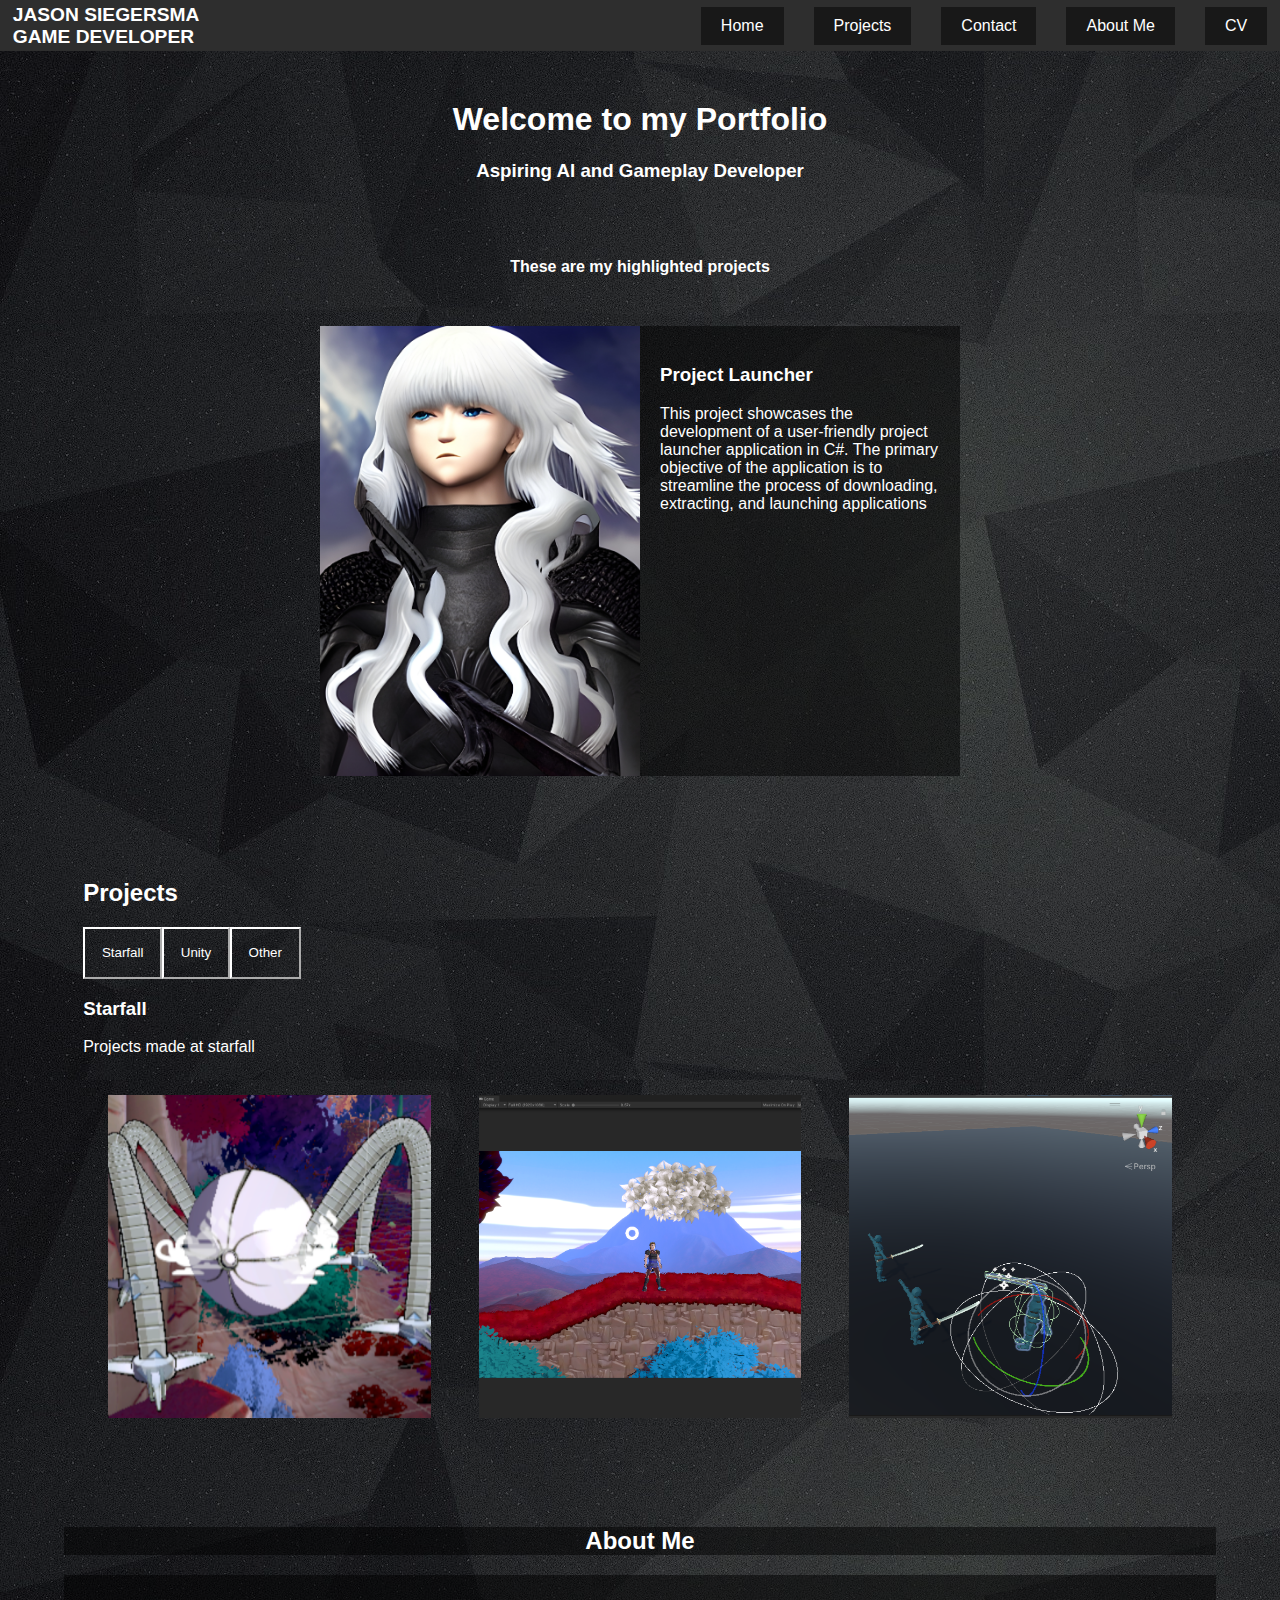
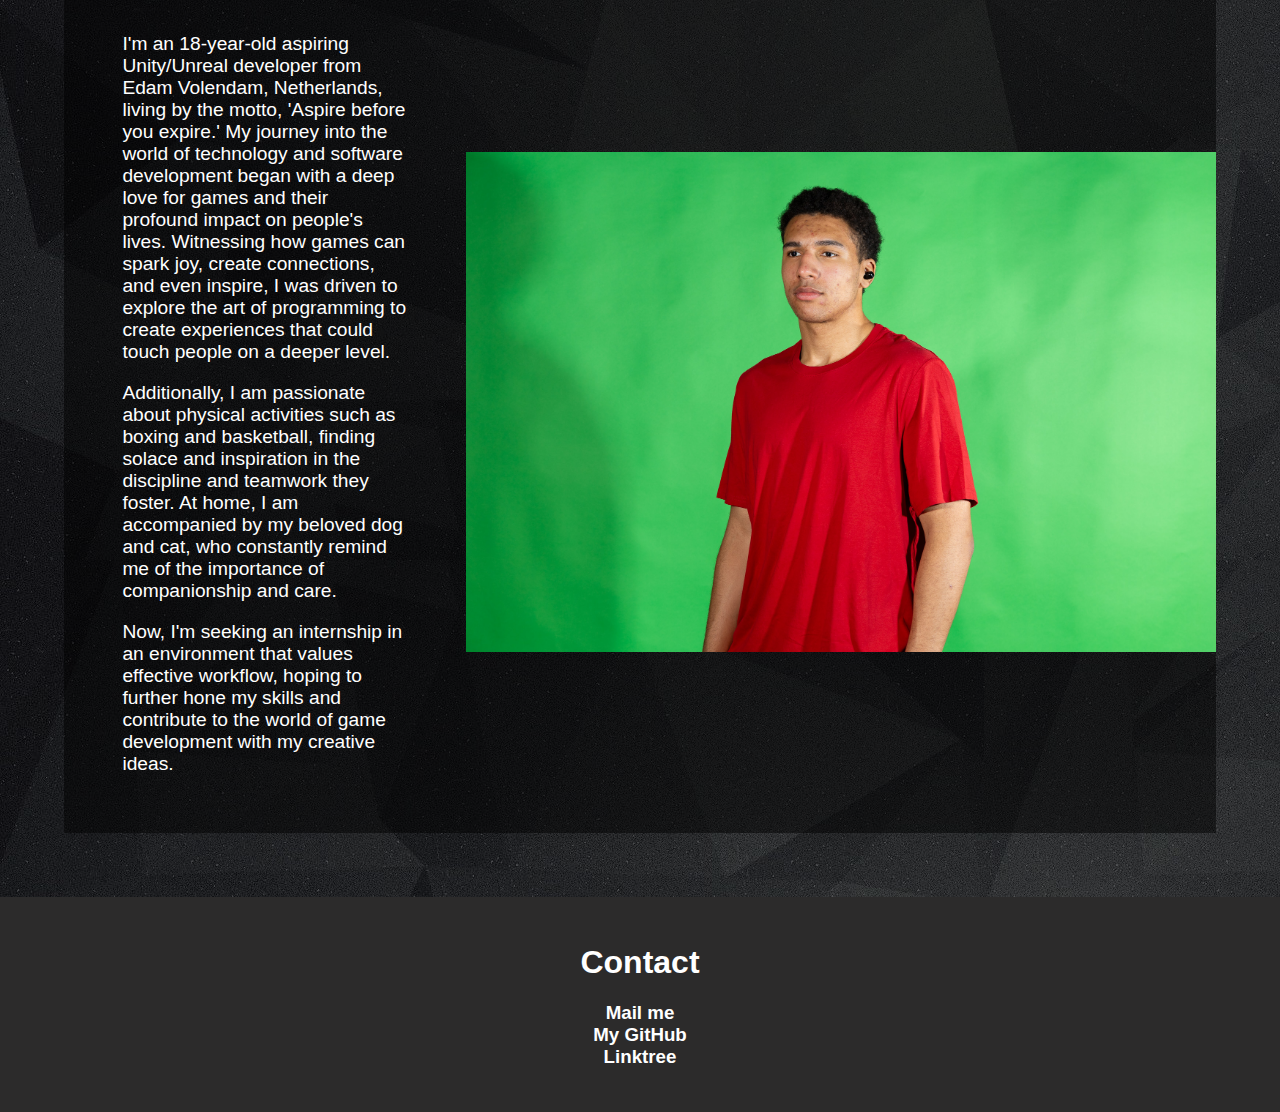
==== commit e5becf5f: "updated intro" ====
--- a/index.html
+++ b/index.html
@@ -36,7 +36,7 @@
             Welcome to my Portfolio
         </h1>
         <h3>
-            Game Developer
+            Aspiring AI and Gameplay Developer
         </h3>
         <br>
         <br>
@@ -61,7 +61,7 @@
         <div class="slider-content">
             <a href="#services">
                 <div class="slide-content">
-                    <img src="img/neongamestudiologo.jpg" alt="Image 1">
+                    <img src="img/neonsitebackground.jpg" alt="Image 1">
                     <div class="text-content">
                         <h3>Neon Game Studio</h3>
                         <p>Our Unannounced Game as a Service is a 2D Metroidvania experience for local co-op play,
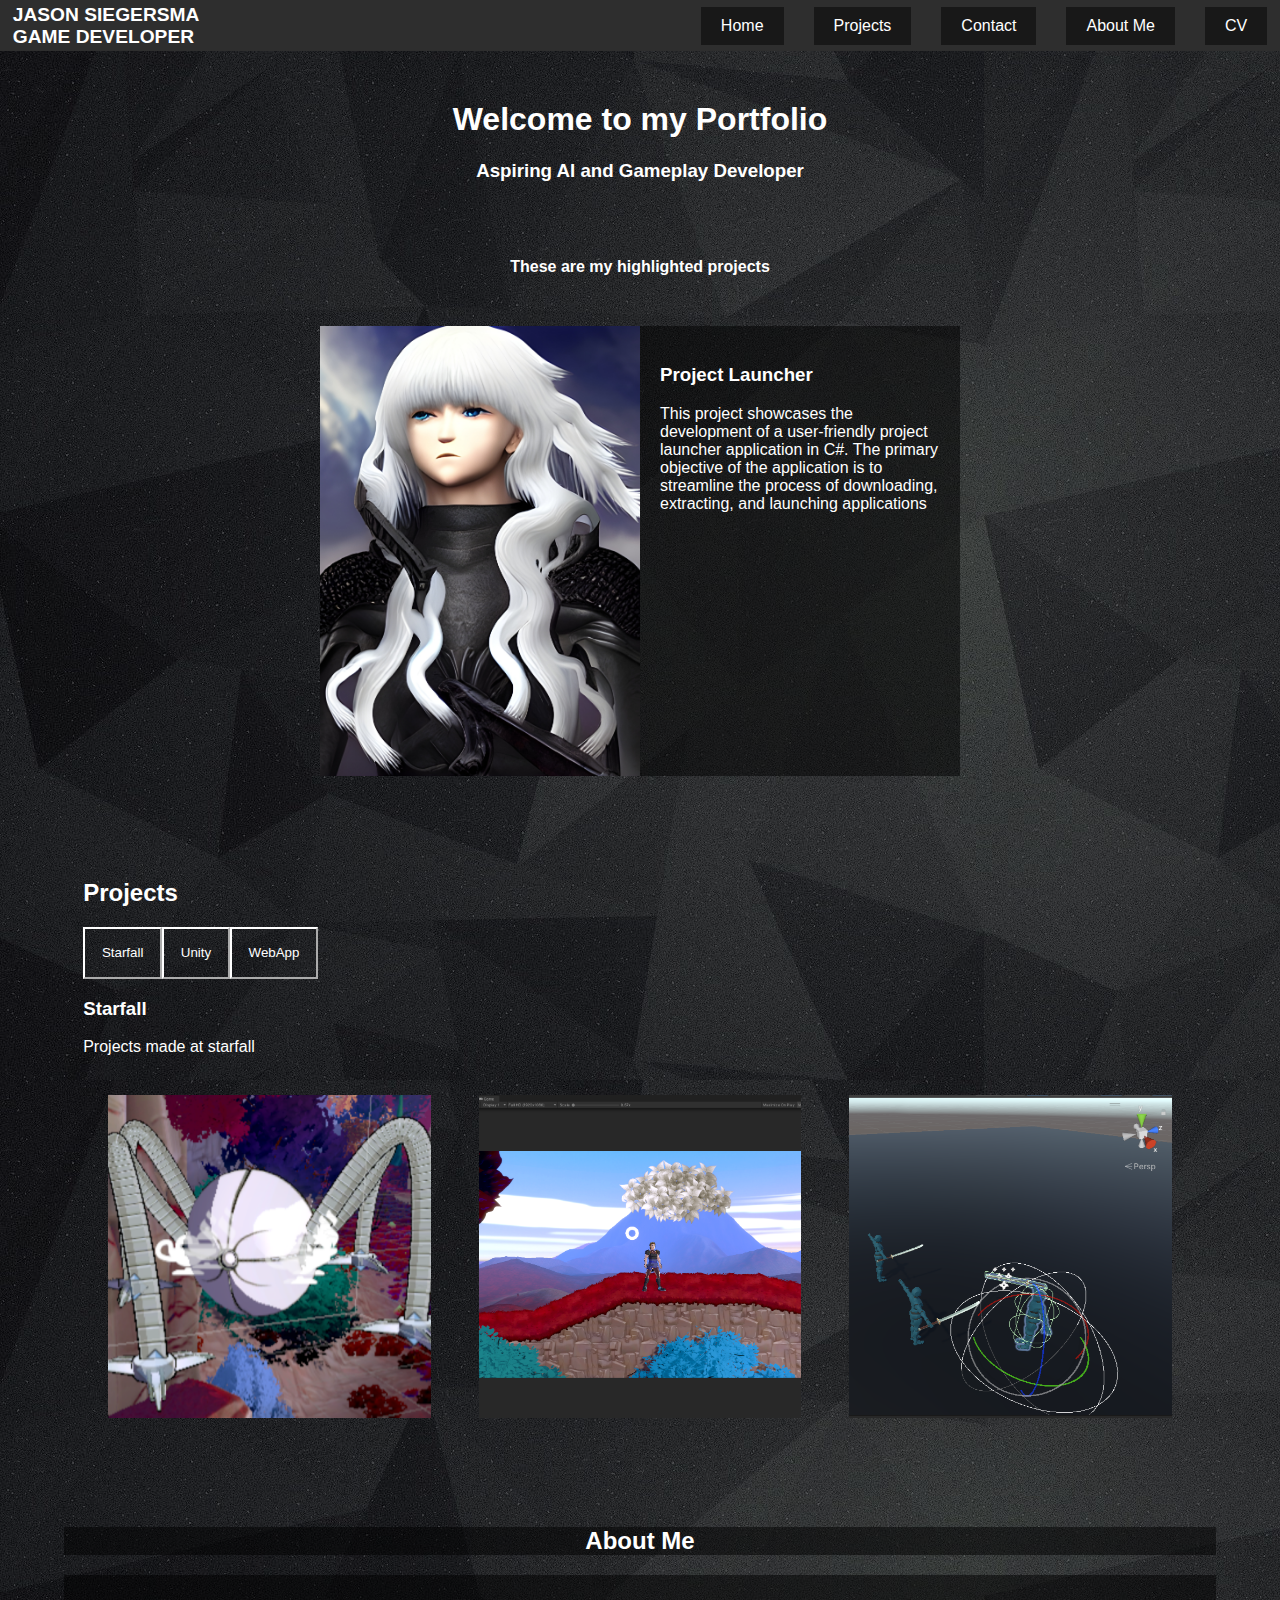
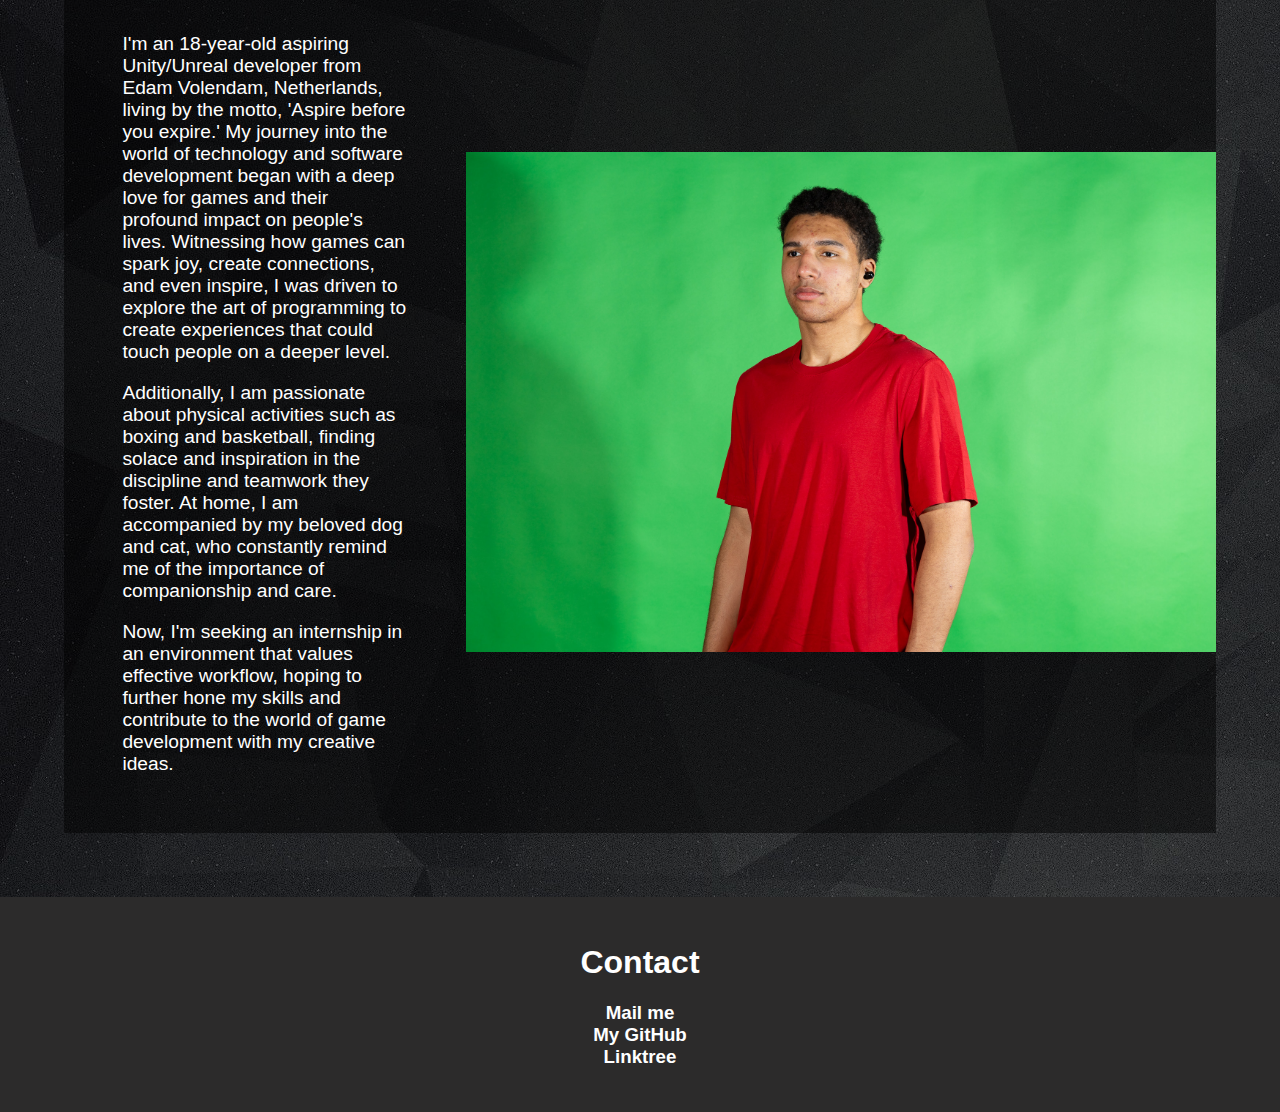
==== commit e9e8bff0: "added WebApp" ====
--- a/index.html
+++ b/index.html
@@ -106,7 +106,7 @@
         <div class="tab">
             <button class="tablinks" onclick="openTab(event, 'Service1')">Starfall</button>
             <button class="tablinks" onclick="openTab(event, 'Service2')">Unity</button>
-            <button class="tablinks" onclick="openTab(event, 'Service3')">Other</button>
+            <button class="tablinks" onclick="openTab(event, 'Service3')">WebApp</button>
         </div>
 
         <div id="Service3" class="tabcontent">
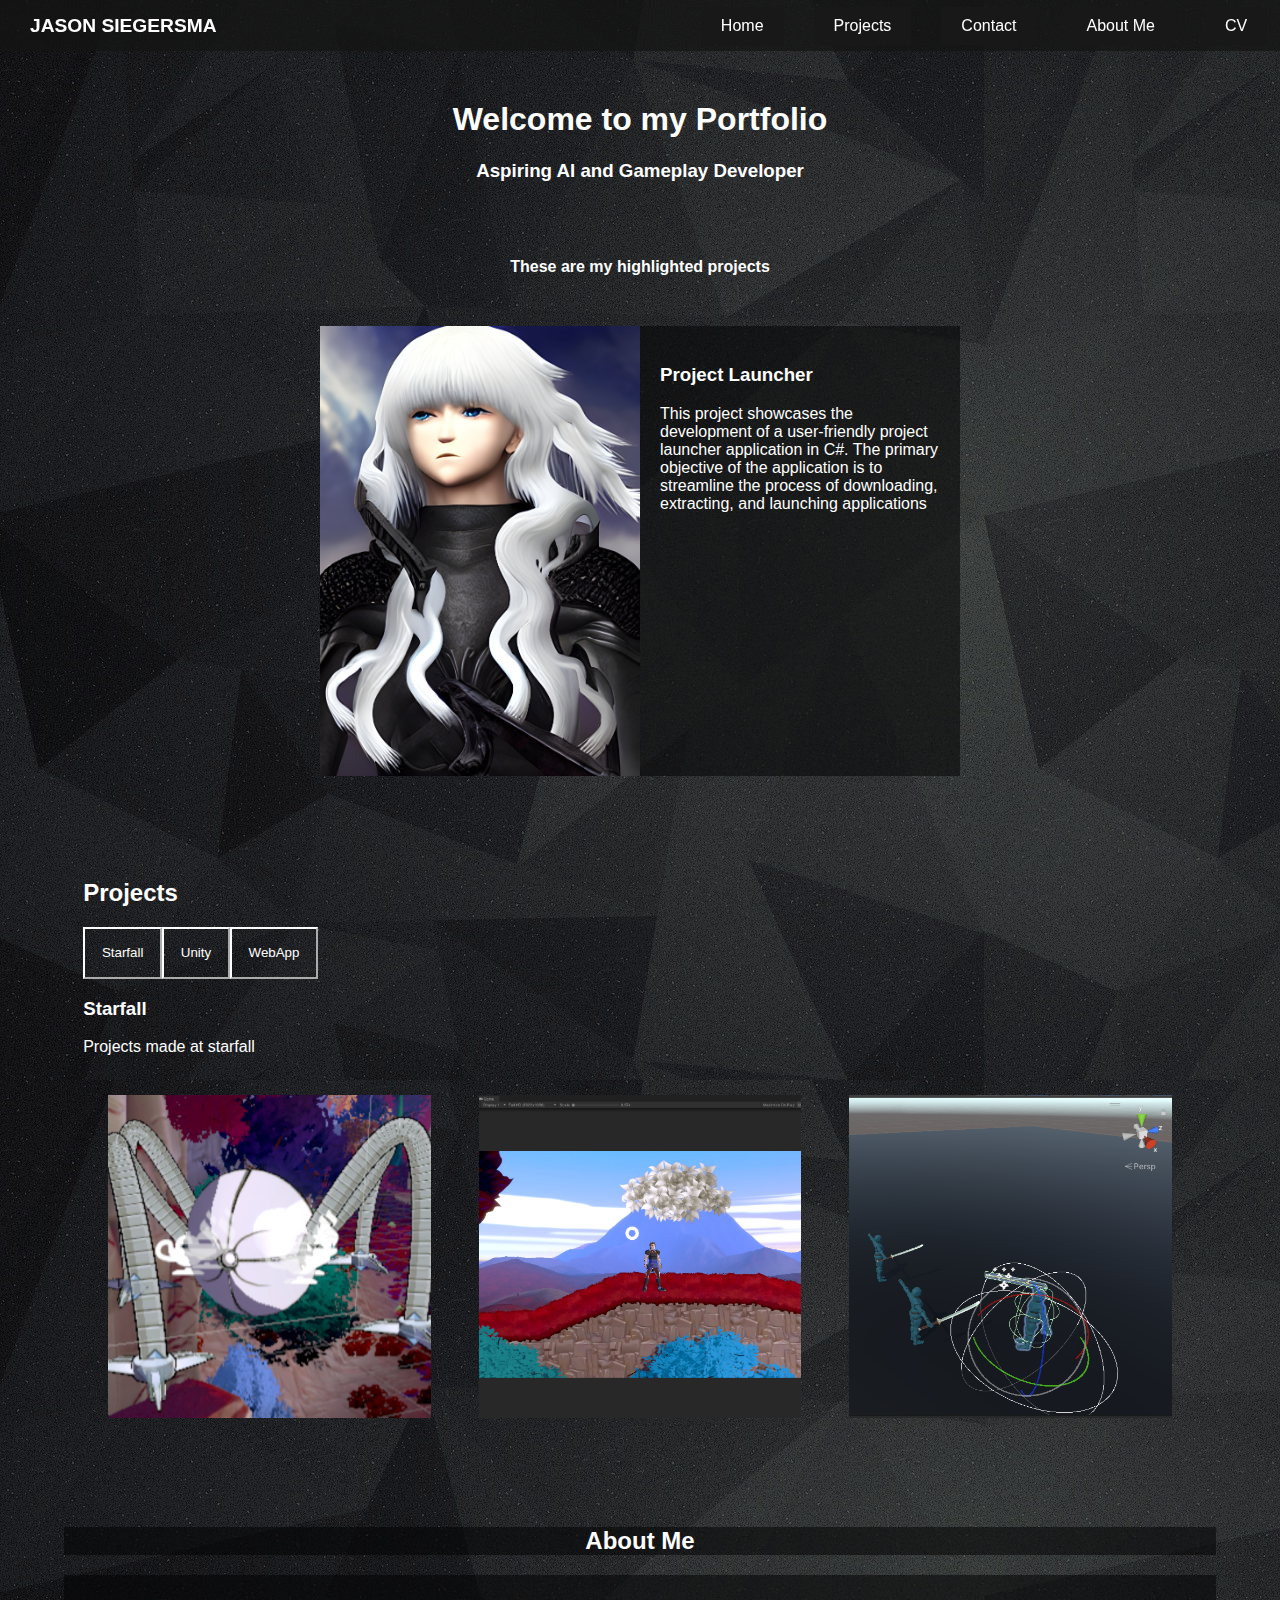
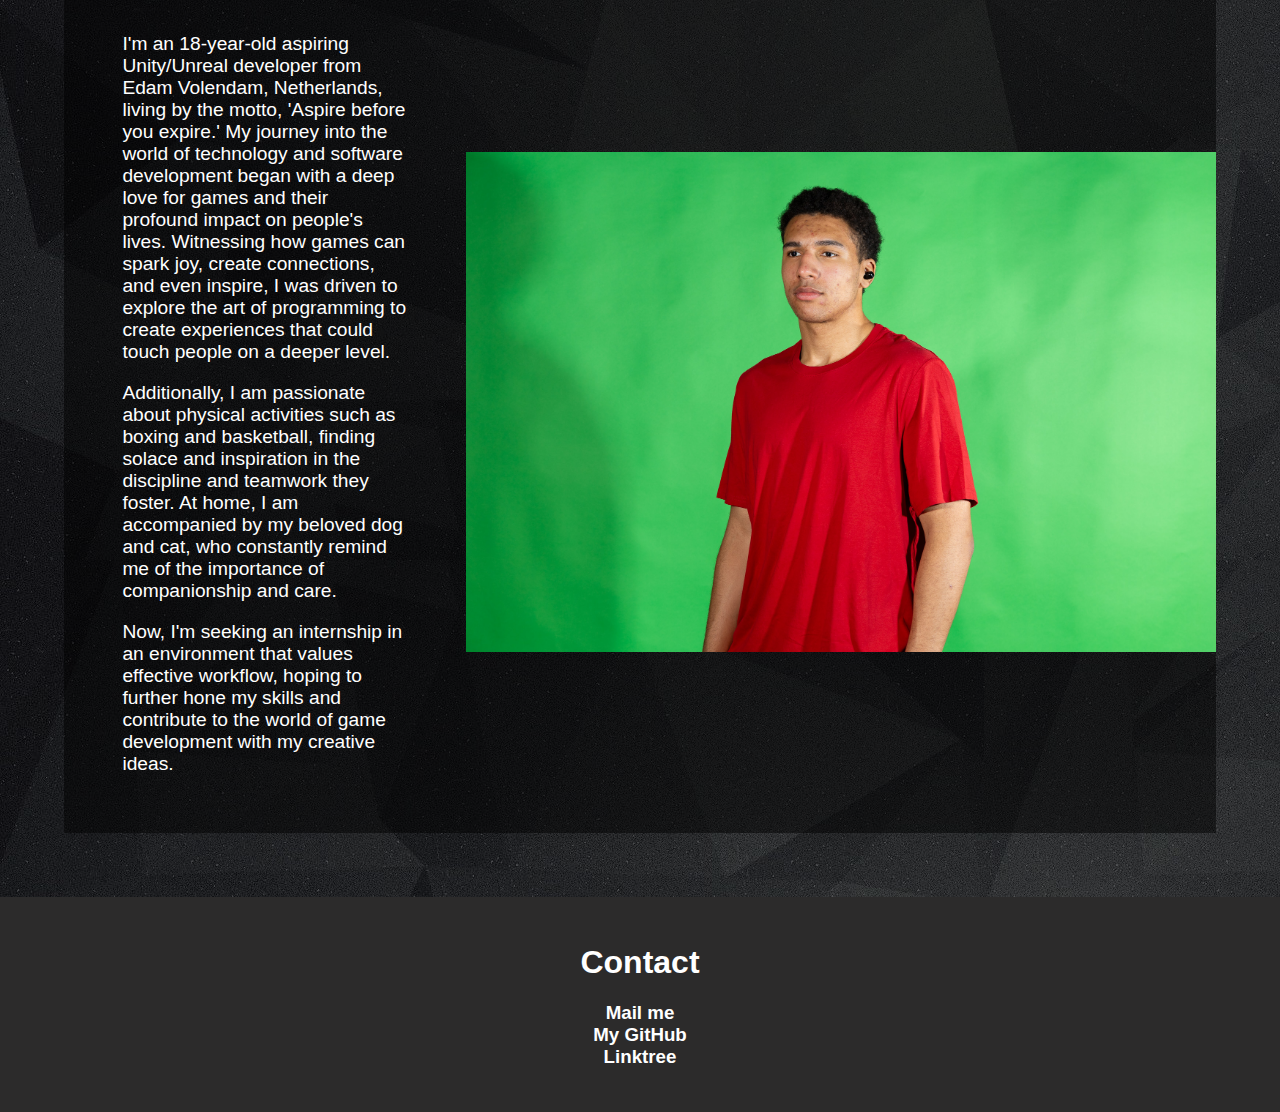
==== commit fc2ccbc4: "made minor adjustments" ====
--- a/index.html
+++ b/index.html
@@ -14,7 +14,7 @@
     <nav>
         <div class="name">
             <a href="index.html">
-                <h2>Jason Siegersma <br> Game Developer
+                <h2>Jason Siegersma  
                 </h2>
             </a>
         </div>
--- a/style2.css
+++ b/style2.css
@@ -26,7 +26,7 @@
     flex-direction: row;
     justify-content: space-between;
     align-items: center;
-    background: rgb(46, 46, 46);
+    background-color: #141414bc;
     height: 4vw;
     margin-bottom: 2%;
 }
@@ -34,6 +34,7 @@
 .name {
     font-size: 80%;
     padding: 1vw;
+    padding-left: 30px;
 }
 
 .menu {
@@ -253,3 +254,18 @@
     padding: 2%;
     display: block;
 }
+
+
+    
+@media (max-width: 1200){
+    .about-me{
+        flex-direction: column;
+    }
+} 
+    
+
+@media (max-width: 768px) {
+    .about-me{
+        flex-direction: column;
+    }
+   }
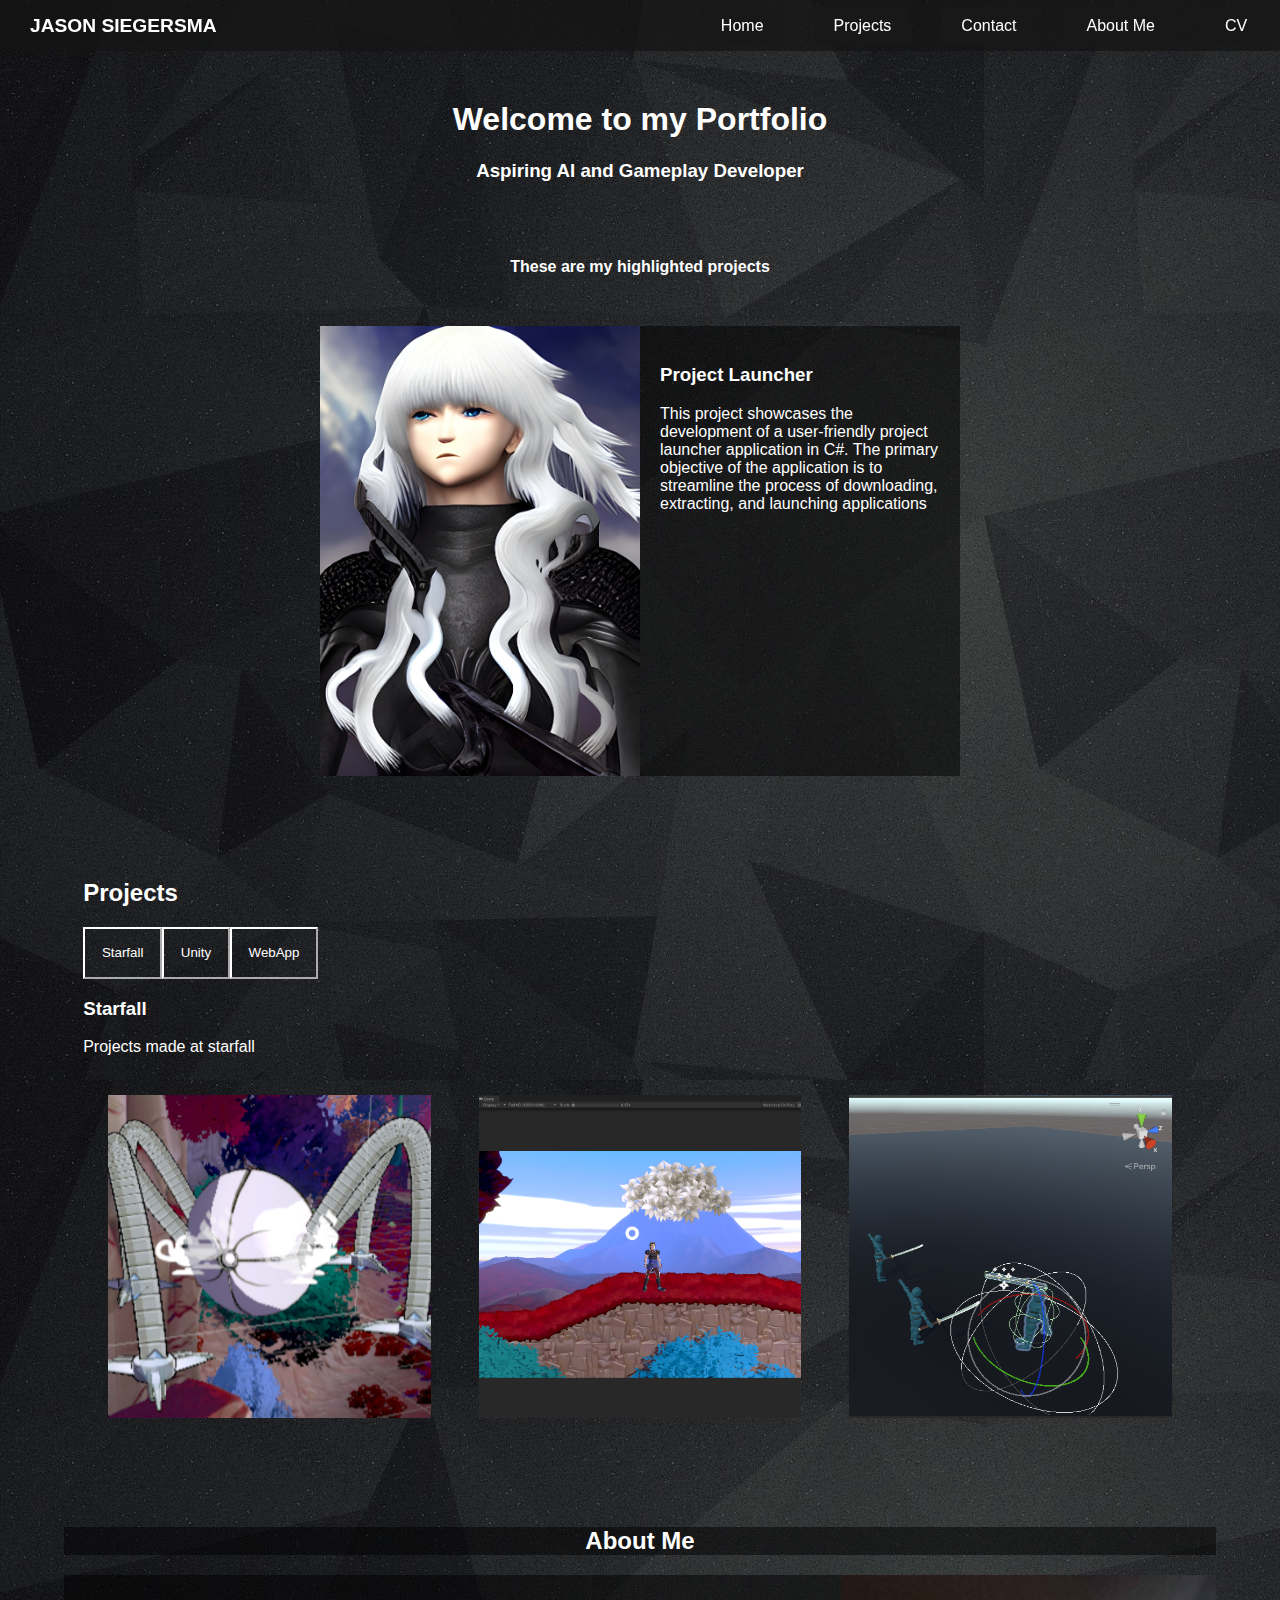
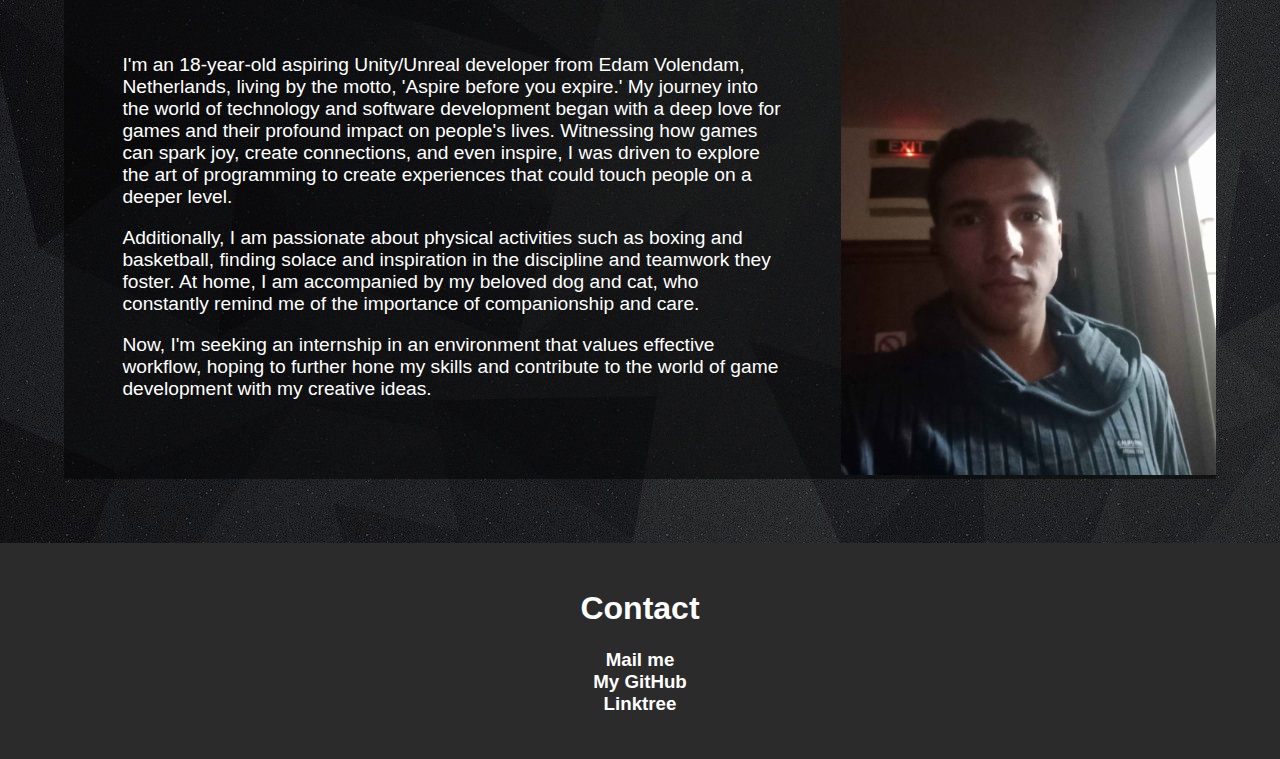
==== commit c10e0212: "newimageface" ====
--- a/index.html
+++ b/index.html
@@ -181,7 +181,7 @@
                 </p>
             </div>
             <div class="about-me-image">
-                <img src="img/juslikemefr.png" alt="About Me Image">
+                <img src="img/juslikemfr.jpg" alt="About Me Image">
             </div>
         </div>
     </section>
